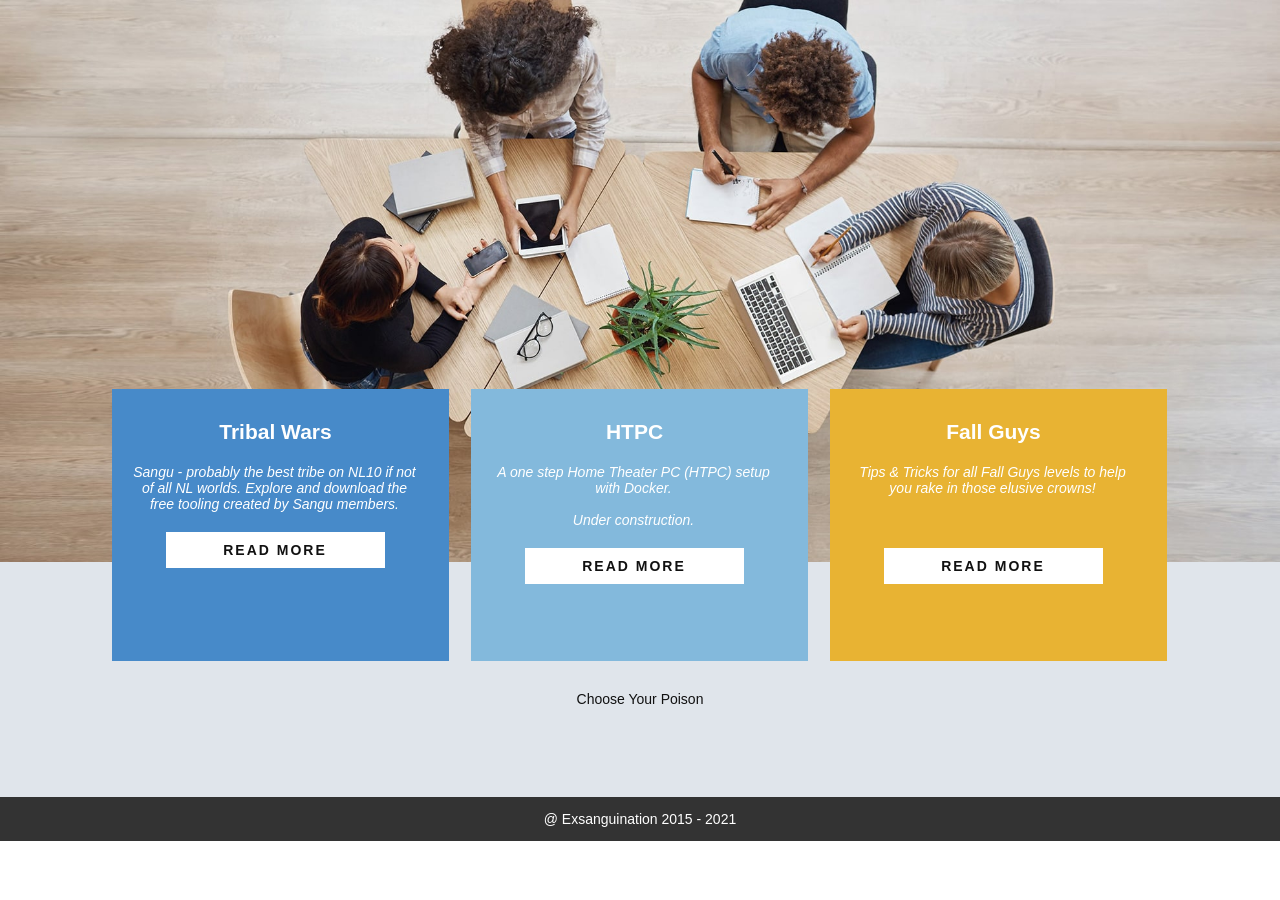
==== index.html @ d62bf0f2 "initial version" ====
<!DOCTYPE html>

<html>

<head>
  <meta http-equiv="Content-Type" content="text/html; charset=UTF-8">
  <meta name="viewport" content="width=device-width, initial-scale=1.0">
  <link rel="icon" type="image/png" href="favicon.png">

  <meta name="keywords" content="fallguys htpc tribalwars sangu sangupackage twtactics">
  <meta name="description" content="">
  <title>Sangu</title>
  <link rel="stylesheet" href="./assets/layout.css" media="screen">
  <link rel="stylesheet" href="./assets/page.css" media="screen">
</head>

<body>

  <section class="u-align-center u-clearfix u-palette-5-light-2 u-section-2">
    <img src="./assets/background.jpg" alt="" class="u-expanded-width u-image u-image-default u-image-1">
    <div class="u-list u-repeater u-list-1">
      <div class="u-align-center u-container-style u-list-item u-palette-1-base u-repeater-item u-list-item-1">
        <div class="u-container-layout u-similar-container u-valign-top u-container-layout-1">
          <h4 class="u-custom-font u-font-montserrat u-text u-text-1">Tribal Wars</h4>
          <p class="u-text u-text-2">
            Sangu - probably the best tribe on NL10 if not of all NL worlds.
            Explore and download the free tooling created by Sangu members.
          </p>
          <a href="https://sangu.be/tribalwars" class="u-btn u-button-style u-white u-btn-1">
            read more
          </a>
        </div>
      </div>
      <div class="u-align-center u-container-style u-list-item u-palette-4-base u-repeater-item u-list-item-2">
        <div class="u-container-layout u-similar-container u-valign-top u-container-layout-2">
          <h4 class="u-custom-font u-font-montserrat u-text u-text-3">HTPC</h4>
          <p class="u-text u-text-4">
            A one step Home Theater PC (HTPC) setup with Docker.
            <br /><br />
            Under construction.
          </p>
          <a href="https://sangu.be/htpc" class="u-btn u-button-style u-white u-btn-2">
            read more
          </a>
        </div>
      </div>
      <div
        class="u-align-center u-container-style u-custom-background u-list-item u-palette-2-base u-repeater-item u-list-item-3">
        <div class="u-container-layout u-similar-container u-valign-top u-container-layout-3">
          <h4 class="u-custom-font u-font-montserrat u-text u-text-5">Fall Guys</h4>
          <p class="u-text u-text-6">
            Tips & Tricks for all Fall Guys levels to help you rake in those elusive crowns!
            <br /><br /><br />
          </p>
          <a href="https://sangu.be/fallguys" class="u-btn u-button-style u-white u-btn-3">
            read more
          </a>
        </div>
      </div>
    </div>
    <p class="u-text u-text-7">Choose Your Poison</p>
  </section>


  <section class="u-backlink u-clearfix u-grey-80">
    @ Exsanguination 2015 - 2021
  </section>
</body>

</html>
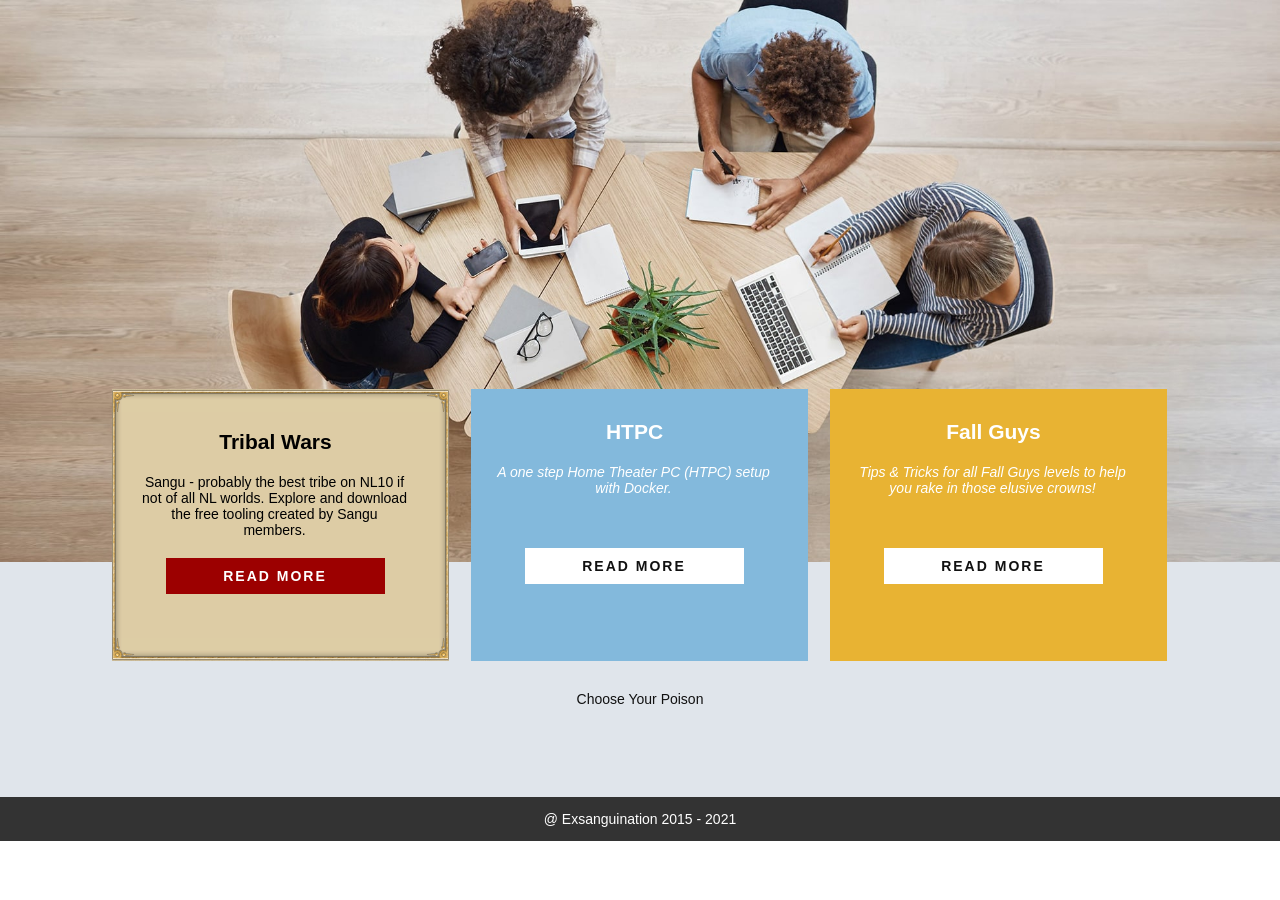
==== commit 76b5ab1f: "tribalwars block" ====
--- a/index.html
+++ b/index.html
@@ -3,68 +3,86 @@
 <html>
 
 <head>
-  <meta http-equiv="Content-Type" content="text/html; charset=UTF-8">
-  <meta name="viewport" content="width=device-width, initial-scale=1.0">
-  <link rel="icon" type="image/png" href="favicon.png">
+    <meta http-equiv="Content-Type" content="text/html; charset=UTF-8">
+    <meta name="viewport" content="width=device-width, initial-scale=1.0">
+    <link rel="icon" type="image/png" href="favicon.png">
 
-  <meta name="keywords" content="fallguys htpc tribalwars sangu sangupackage twtactics">
-  <meta name="description" content="">
-  <title>Sangu</title>
-  <link rel="stylesheet" href="./assets/layout.css" media="screen">
-  <link rel="stylesheet" href="./assets/page.css" media="screen">
+    <meta name="keywords" content="fallguys htpc tribalwars sangu sangupackage twtactics">
+    <meta name="description" content="">
+    <title>Sangu</title>
+    <link rel="stylesheet" href="./assets/layout.css" media="screen">
+    <link rel="stylesheet" href="./assets/page.css" media="screen">
+    <link rel="stylesheet" href="./assets/tribalwars/tribalwars.css" media="screen">
 </head>
 
 <body>
 
-  <section class="u-align-center u-clearfix u-palette-5-light-2 u-section-2">
-    <img src="./assets/background.jpg" alt="" class="u-expanded-width u-image u-image-default u-image-1">
-    <div class="u-list u-repeater u-list-1">
-      <div class="u-align-center u-container-style u-list-item u-palette-1-base u-repeater-item u-list-item-1">
-        <div class="u-container-layout u-similar-container u-valign-top u-container-layout-1">
-          <h4 class="u-custom-font u-font-montserrat u-text u-text-1">Tribal Wars</h4>
-          <p class="u-text u-text-2">
-            Sangu - probably the best tribe on NL10 if not of all NL worlds.
-            Explore and download the free tooling created by Sangu members.
-          </p>
-          <a href="https://sangu.be/tribalwars" class="u-btn u-button-style u-white u-btn-1">
-            read more
-          </a>
-        </div>
-      </div>
-      <div class="u-align-center u-container-style u-list-item u-palette-4-base u-repeater-item u-list-item-2">
-        <div class="u-container-layout u-similar-container u-valign-top u-container-layout-2">
-          <h4 class="u-custom-font u-font-montserrat u-text u-text-3">HTPC</h4>
-          <p class="u-text u-text-4">
-            A one step Home Theater PC (HTPC) setup with Docker.
-            <br /><br />
-            Under construction.
-          </p>
-          <a href="https://sangu.be/htpc" class="u-btn u-button-style u-white u-btn-2">
-            read more
-          </a>
-        </div>
-      </div>
-      <div
-        class="u-align-center u-container-style u-custom-background u-list-item u-palette-2-base u-repeater-item u-list-item-3">
-        <div class="u-container-layout u-similar-container u-valign-top u-container-layout-3">
-          <h4 class="u-custom-font u-font-montserrat u-text u-text-5">Fall Guys</h4>
-          <p class="u-text u-text-6">
-            Tips & Tricks for all Fall Guys levels to help you rake in those elusive crowns!
-            <br /><br /><br />
-          </p>
-          <a href="https://sangu.be/fallguys" class="u-btn u-button-style u-white u-btn-3">
-            read more
-          </a>
-        </div>
-      </div>
-    </div>
-    <p class="u-text u-text-7">Choose Your Poison</p>
-  </section>
+    <section class="u-align-center u-clearfix u-palette-5-light-2 u-section-2">
+        <img src="./assets/background.jpg" alt="" class="u-expanded-width u-image u-image-default u-image-1">
+
+        <div class="u-list u-repeater u-list-1">
+
+            <div id="tribalwars" class="u-align-center u-container-style u-list-item u-palette-1-base u-repeater-item u-list-item-1">
+                <div class="news box-border gold">
+                    <div class="top-left"></div>
+                    <div class="top-right"></div>
+                    <div class="middle-top"></div>
+                    <div class="middle-bottom"></div>
+                    <div class="middle-left"></div>
+                    <div class="middle-right"></div>
+                    <div class="bottom-left"></div>
+                    <div class="bottom-right"></div>
+                    <div class="inner seperated">
+                        <div class="u-container-layout u-similar-container u-valign-top u-container-layout-1">
+                            <h4 class="u-custom-font u-font-montserrat u-text u-text-1">Tribal Wars</h4>
+                            <p class="u-text u-text-2">
+                                Sangu - probably the best tribe on NL10 if not of all NL worlds.
+                                Explore and download the free tooling created by Sangu members.
+                            </p>
+                            <a href="https://sangu.be/tribalwars" class="u-btn u-button-style u-white u-btn-1">
+                                read more
+                            </a>
+                        </div>
+                    </div>
+                </div>
+            </div>
 
 
-  <section class="u-backlink u-clearfix u-grey-80">
-    @ Exsanguination 2015 - 2021
-  </section>
+
+
+            <div class="u-align-center u-container-style u-list-item u-palette-4-base u-repeater-item u-list-item-2">
+                <div class="u-container-layout u-similar-container u-valign-top u-container-layout-2">
+                    <h4 class="u-custom-font u-font-montserrat u-text u-text-3">HTPC</h4>
+                    <p class="u-text u-text-4">
+                        A one step Home Theater PC (HTPC) setup with Docker.
+                        <br /><br /><br />
+                    </p>
+                    <a href="https://sangu.be/htpc" class="u-btn u-button-style u-white u-btn-2">
+                        read more
+                    </a>
+                </div>
+            </div>
+            <div
+                class="u-align-center u-container-style u-custom-background u-list-item u-palette-2-base u-repeater-item u-list-item-3">
+                <div class="u-container-layout u-similar-container u-valign-top u-container-layout-3">
+                    <h4 class="u-custom-font u-font-montserrat u-text u-text-5">Fall Guys</h4>
+                    <p class="u-text u-text-6">
+                        Tips & Tricks for all Fall Guys levels to help you rake in those elusive crowns!
+                        <br /><br /><br />
+                    </p>
+                    <a href="https://sangu.be/fallguys" class="u-btn u-button-style u-white u-btn-3">
+                        read more
+                    </a>
+                </div>
+            </div>
+        </div>
+        <p class="u-text u-text-7">Choose Your Poison</p>
+    </section>
+
+
+    <section class="u-backlink u-clearfix u-grey-80">
+        @ Exsanguination 2015 - 2021
+    </section>
 </body>
 
-</html>+</html>
--- a/assets/layout.css
+++ b/assets/layout.css
@@ -21405,7 +21405,7 @@
 .u-container-style.u-palette-1-base:before,
 .u-table-alt-palette-1-base tr:nth-child(even) {
   color: #ffffff;
-  background-color: #478ac9;
+  background-color: #DDCCA5;
 }
 .u-button-style.u-palette-1-base,
 .u-button-style.u-palette-1-base[class*="u-border-"] {
--- a/assets/page.css
+++ b/assets/page.css
@@ -31,7 +31,6 @@
 }
 
 .u-section-2 .u-text-2 {
-  font-style: italic;
   margin: 20px 2px 0 0;
 }
 
--- a/assets/tribalwars/tribalwars.css
+++ b/assets/tribalwars/tribalwars.css
@@ -0,0 +1,203 @@
+#tribalwars {
+    color: black;
+    font-style: normal;
+}
+
+#tribalwars a {
+    background-color: #9C0000 !important;
+    color: white !important;
+}
+
+.box-border.red .top-left,
+.box-border.red .top-right,
+.box-border.red .bottom-left,
+.box-border.red .bottom-right {
+    width: 20px;
+    height: 20px;
+}
+.box-border.red .middle {
+    background: url("bg.png");
+    top: 20px;
+    bottom: 20px;
+    left: 20px;
+    right: 20px;
+}
+.box-border.red .middle-top,
+.box-border.red .middle-bottom {
+    height: 20px;
+    left: 20px;
+    right: 20px;
+}
+.box-border.red .middle-left,
+.box-border.red .middle-right {
+    width: 20px;
+    top: 20px;
+    bottom: 20px;
+}
+.box-border.red .top-left {
+    background: url("border-corner.png");
+}
+.box-border.red .top-right {
+    background: url("border-corner.png");
+}
+.box-border.red .bottom-left {
+    background: url("border-corner.png");
+}
+.box-border.red .bottom-right {
+    background: url("border-corner.png");
+}
+.box-border.red .middle-left {
+    background: url("border-left.png");
+}
+.box-border.red .middle-right {
+    background: url("border-left.png");
+}
+.box-border.red .middle-top {
+    background: url("border-top.png");
+}
+.box-border.red .middle-bottom {
+    background: url("border-top.png");
+}
+.box-border.red .divider {
+    position: absolute;
+    background: url("divider-middle.png");
+    top: 6px;
+    bottom: 3px;
+    width: 12px;
+}
+.box-border.red .divider:before,
+.box-border.red .divider:after {
+    content: "";
+    background: url("divider-top.png");
+    width: 19px;
+    height: 7px;
+    position: absolute;
+    left: -5px;
+}
+.box-border.red .divider:before {
+    top: 0;
+}
+.box-border.red .divider:after {
+    bottom: 0;
+    -webkit-transform: scaleY(-1);
+    transform: scaleY(-1);
+}
+.box-border.red .wrap {
+    position: relative;
+}
+.box-border.red .left,
+.box-border.red .right {
+    width: 50%;
+    height: 100%;
+    float: left;
+}
+body[dir="rtl"] .box-border.red .left,
+body[dir="rtl"] .box-border.red .right {
+    float: right;
+}
+.box-border.red .right {
+    float: right;
+}
+body[dir="rtl"] .box-border.red .right {
+    float: left;
+}
+.box-border.gold {
+    background-color: #ddcca5;
+}
+.box-border.gold .top-left,
+.box-border.gold .top-right,
+.box-border.gold .bottom-left,
+.box-border.gold .bottom-right {
+    width: 24px;
+    height: 24px;
+}
+.box-border.gold .middle-top,
+.box-border.gold .middle-bottom {
+    height: 23px;
+    left: 24px;
+    right: 24px;
+}
+.box-border.gold .middle-left,
+.box-border.gold .middle-right {
+    width: 24px;
+    top: 24px;
+    bottom: 24px;
+}
+.box-border.gold .top-left {
+    background: url("border-corner2.png");
+}
+.box-border.gold .top-right {
+    background: url("border-corner2.png");
+}
+.box-border.gold .bottom-left {
+    background: url("border-corner2.png");
+}
+.box-border.gold .bottom-right {
+    background: url("border-corner2.png");
+}
+.box-border.gold .middle-left {
+    background: url("border-left2.png");
+}
+.box-border.gold .middle-right {
+    background: url("border-left2.png");
+}
+.box-border.gold .middle-top {
+    background: url("border-top2.png");
+}
+.box-border.gold .middle-bottom {
+    background: url("border-top2.png");
+}
+.box-border {
+    width: 100%;
+    height: 100%;
+    position: relative;
+}
+.box-border .inner {
+    position: relative;
+    padding: 10px;
+    height: 100%;
+}
+.box-border .top-left,
+.box-border .top-right,
+.box-border .bottom-left,
+.box-border .bottom-right,
+.box-border .middle,
+.box-border .middle-top,
+.box-border .middle-bottom,
+.box-border .middle-left,
+.box-border .middle-right {
+    position: absolute;
+}
+.box-border .top-right {
+    -webkit-transform: scaleX(-1);
+    transform: scaleX(-1);
+    right: 0;
+}
+.box-border .top-left {
+    left: 0;
+}
+.box-border .bottom-left {
+    -webkit-transform: scaleY(-1);
+    transform: scaleY(-1);
+    bottom: 0;
+    left: 0;
+}
+.box-border .bottom-right {
+    -webkit-transform: rotate(180deg);
+    transform: rotate(180deg);
+    bottom: 0;
+    right: 0;
+}
+.box-border .middle-right {
+    -webkit-transform: rotate(180deg);
+    transform: rotate(180deg);
+    right: 0;
+}
+.box-border .middle-left {
+    left: 0;
+}
+.box-border .middle-bottom {
+    -webkit-transform: rotate(180deg);
+    transform: rotate(180deg);
+    bottom: 0;
+}
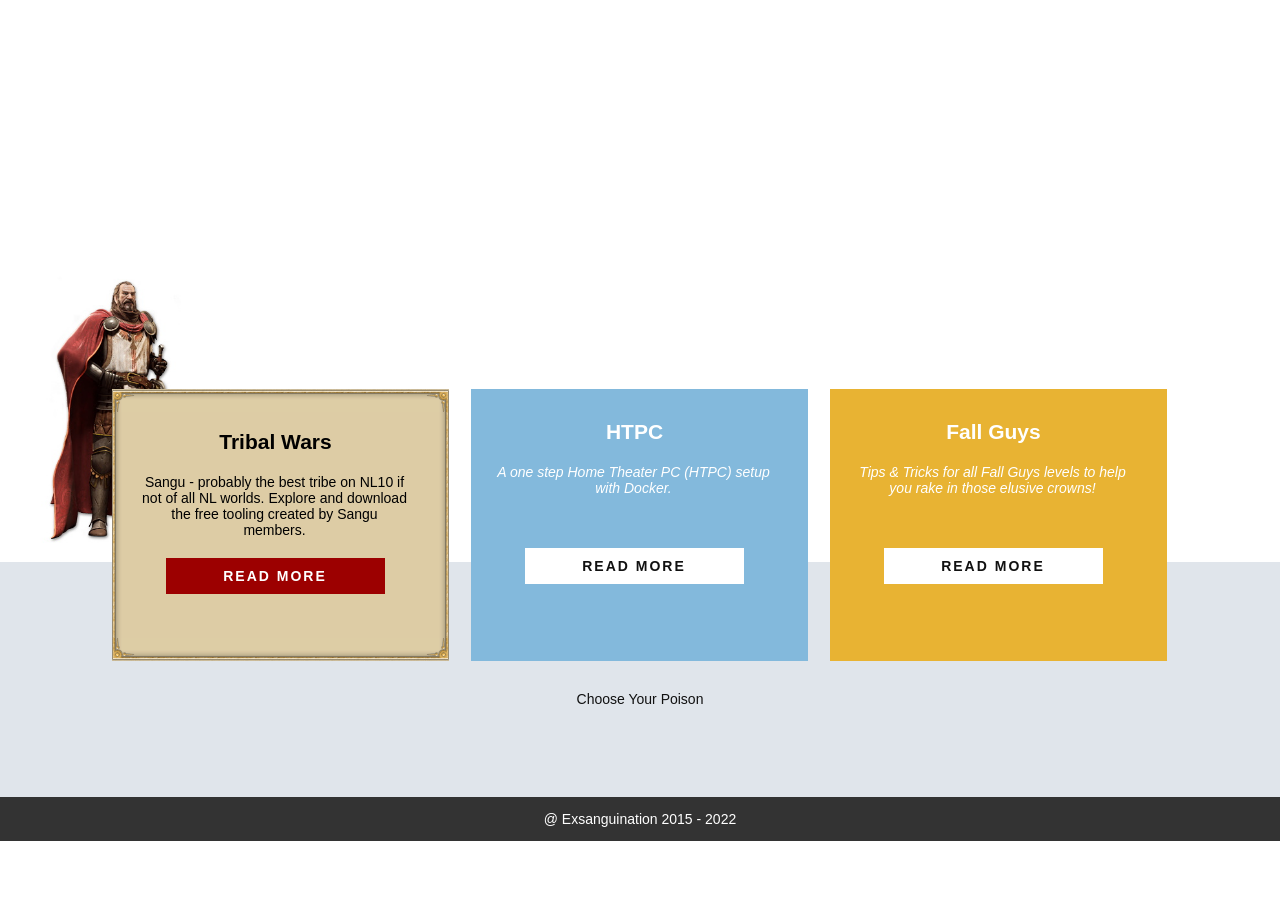
==== commit 362a92cf: "2022" ====
--- a/index.html
+++ b/index.html
@@ -81,7 +81,7 @@
 
 
     <section class="u-backlink u-clearfix u-grey-80">
-        @ Exsanguination 2015 - 2021
+        @ Exsanguination 2015 - 2022
     </section>
 </body>
 
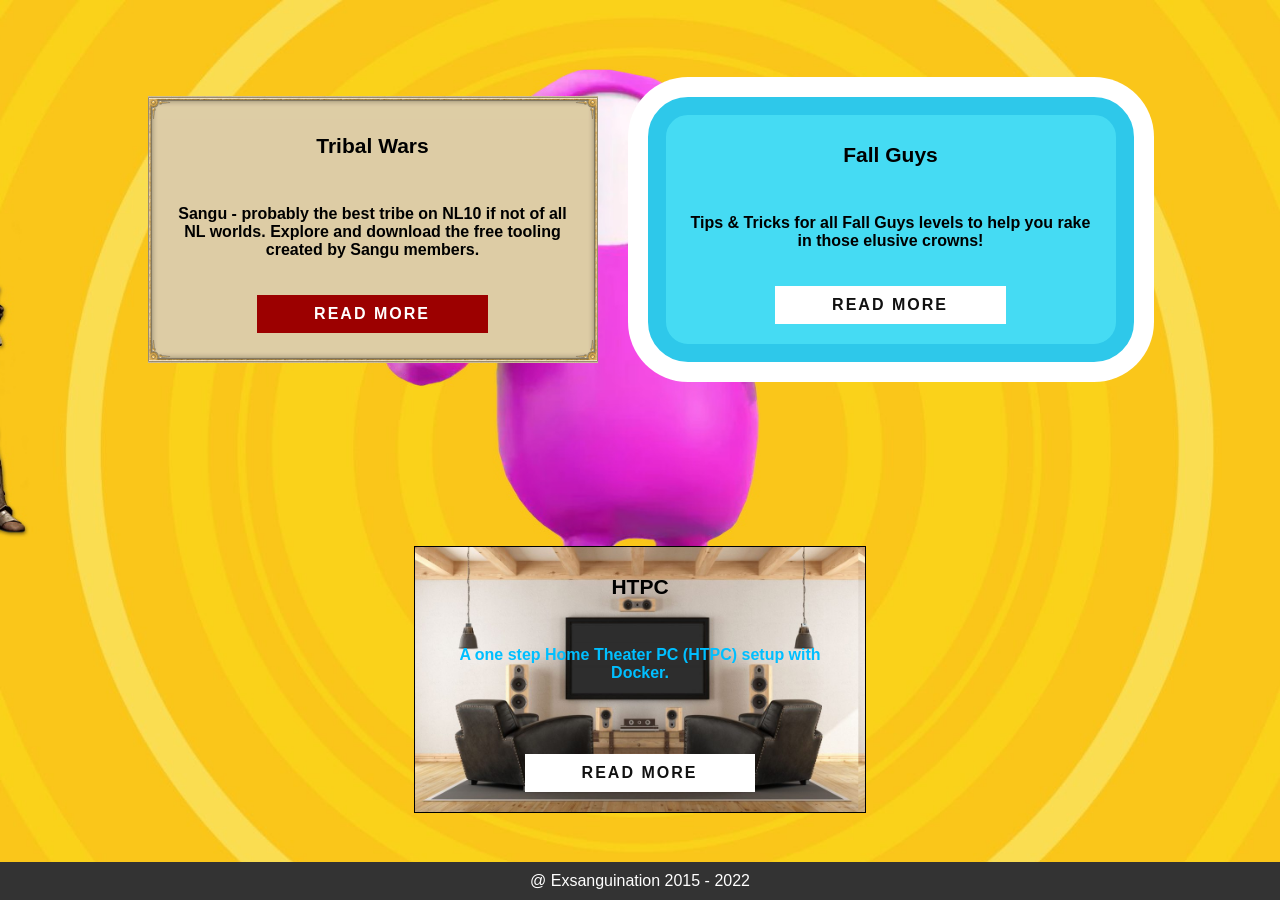
==== commit da514ee1: "index page layout" ====
--- a/index.html
+++ b/index.html
@@ -7,22 +7,20 @@
     <meta name="viewport" content="width=device-width, initial-scale=1.0">
     <link rel="icon" type="image/png" href="favicon.png">
 
-    <meta name="keywords" content="fallguys htpc tribalwars sangu sangupackage twtactics">
+    <meta name="keywords" content="fallguys htpc sonarr radarr jellyfin tribalwars sangu sangupackage twtactics">
     <meta name="description" content="">
     <title>Sangu</title>
-    <link rel="stylesheet" href="./assets/layout.css" media="screen">
-    <link rel="stylesheet" href="./assets/page.css" media="screen">
+    <link rel="stylesheet" href="./assets/index.css" media="screen">
     <link rel="stylesheet" href="./assets/tribalwars/tribalwars.css" media="screen">
+
+    <!-- <script>document.write('<script src="http://' + (location.host || 'localhost').split(':')[0] + ':35729/livereload.js?snipver=1"></' + 'script>')</script> -->
 </head>
 
 <body>
 
-    <section class="u-align-center u-clearfix u-palette-5-light-2 u-section-2">
-        <img src="./assets/background.jpg" alt="" class="u-expanded-width u-image u-image-default u-image-1">
-
-        <div class="u-list u-repeater u-list-1">
-
-            <div id="tribalwars" class="u-align-center u-container-style u-list-item u-palette-1-base u-repeater-item u-list-item-1">
+    <div class="container">
+        <div class="box tribalwars">
+            <div id="tribalwars">
                 <div class="news box-border gold">
                     <div class="top-left"></div>
                     <div class="top-right"></div>
@@ -33,56 +31,50 @@
                     <div class="bottom-left"></div>
                     <div class="bottom-right"></div>
                     <div class="inner seperated">
-                        <div class="u-container-layout u-similar-container u-valign-top u-container-layout-1">
-                            <h4 class="u-custom-font u-font-montserrat u-text u-text-1">Tribal Wars</h4>
-                            <p class="u-text u-text-2">
-                                Sangu - probably the best tribe on NL10 if not of all NL worlds.
-                                Explore and download the free tooling created by Sangu members.
-                            </p>
-                            <a href="https://sangu.be/tribalwars" class="u-btn u-button-style u-white u-btn-1">
-                                read more
-                            </a>
-                        </div>
+                        <h4>Tribal Wars</h4>
+                        <p>
+                            Sangu - probably the best tribe on NL10 if not of all NL worlds.
+                            Explore and download the free tooling created by Sangu members.
+                        </p>
+                        <a href="https://sangu.be/tribalwars" class="read-more">
+                            read more
+                        </a>
                     </div>
                 </div>
             </div>
+        </div>
 
 
-
-
-            <div class="u-align-center u-container-style u-list-item u-palette-4-base u-repeater-item u-list-item-2">
-                <div class="u-container-layout u-similar-container u-valign-top u-container-layout-2">
-                    <h4 class="u-custom-font u-font-montserrat u-text u-text-3">HTPC</h4>
-                    <p class="u-text u-text-4">
-                        A one step Home Theater PC (HTPC) setup with Docker.
-                        <br /><br /><br />
+        <div class="box fallguys">
+            <div class="card">
+                <div class="card-body">
+                    <h4 class="card-title">Fall Guys</h4>
+                    <p class="card-text">
+                        Tips & Tricks for all Fall Guys levels to help you rake in those elusive crowns!
                     </p>
-                    <a href="https://sangu.be/htpc" class="u-btn u-button-style u-white u-btn-2">
-                        read more
-                    </a>
-                </div>
-            </div>
-            <div
-                class="u-align-center u-container-style u-custom-background u-list-item u-palette-2-base u-repeater-item u-list-item-3">
-                <div class="u-container-layout u-similar-container u-valign-top u-container-layout-3">
-                    <h4 class="u-custom-font u-font-montserrat u-text u-text-5">Fall Guys</h4>
-                    <p class="u-text u-text-6">
-                        Tips & Tricks for all Fall Guys levels to help you rake in those elusive crowns!
-                        <br /><br /><br />
-                    </p>
-                    <a href="https://sangu.be/fallguys" class="u-btn u-button-style u-white u-btn-3">
+                    <a href="https://sangu.be/fallguys" class="read-more">
                         read more
                     </a>
                 </div>
             </div>
         </div>
-        <p class="u-text u-text-7">Choose Your Poison</p>
-    </section>
 
 
-    <section class="u-backlink u-clearfix u-grey-80">
+        <div class="box htpc">
+            <h4>HTPC</h4>
+            <p>
+                A one step Home Theater PC (HTPC) setup with Docker.
+                <br /><br /><br />
+            </p>
+            <a href="https://sangu.be/htpc" class="read-more">
+                read more
+            </a>
+        </div>
+    </div>
+
+    <footer>
         @ Exsanguination 2015 - 2022
-    </section>
+    </footer>
 </body>
 
 </html>
--- a/assets/index.css
+++ b/assets/index.css
@@ -0,0 +1,101 @@
+body {
+    background: url(background.jpg) no-repeat center center fixed;
+    -webkit-background-size: cover;
+    -moz-background-size: cover;
+    -o-background-size: cover;
+    background-size: cover;
+    padding: 0;
+    margin: 0;
+}
+
+
+html, body {
+    height: 100%;
+    font-family: Montserrat, sans-serif;
+}
+
+.container {
+    display: flex;
+    flex-wrap: wrap;
+    height: 100%;
+    align-items: center;
+    justify-content: center;
+}
+
+
+
+
+.box {
+    flex-grow: 1;
+    max-width: 450px;
+    margin: 25px;
+    text-align: center;
+    color: black
+}
+
+.box h4 {
+    font-size: 21px;
+    font-weight: 700;
+}
+
+.box p {
+    padding: 20px;
+    font-weight: bold;
+}
+
+.box .read-more {
+    color: #111111;
+    background-color: white;
+    text-transform: uppercase;
+    letter-spacing: 2px;
+    font-weight: 700;
+    margin: 0 0 20px 0;
+    padding: 10px 58px 10px 57px;
+    text-decoration: none;
+    display: inline-block;
+}
+
+.box .read-more:hover {
+    background-color: #e6e6e6 !important;
+}
+
+
+.fallguys {
+    margin-right: 60px;
+}
+
+.fallguys .card {
+    border-radius: 40px;
+    background: #45DBF3;
+    border: 18px solid #2EC8EA;
+
+    box-shadow: 0 0 0 20px white;
+
+    width: 100%;
+    height: 100%;
+    margin: 10px auto;
+    position: relative;
+}
+
+.htpc {
+    background: url(htpc.jpg);
+    background-size: auto 100%;
+    border: 1px solid black;
+    color: deepskyblue;
+}
+
+.htpc h4 {
+    color: black;
+}
+
+
+footer {
+    position: fixed;
+    left: 0;
+    bottom: 0;
+    width: 100%;
+    color: #ffffff;
+    background-color: #333333;
+    text-align: center;
+    padding: 10px 0;
+}
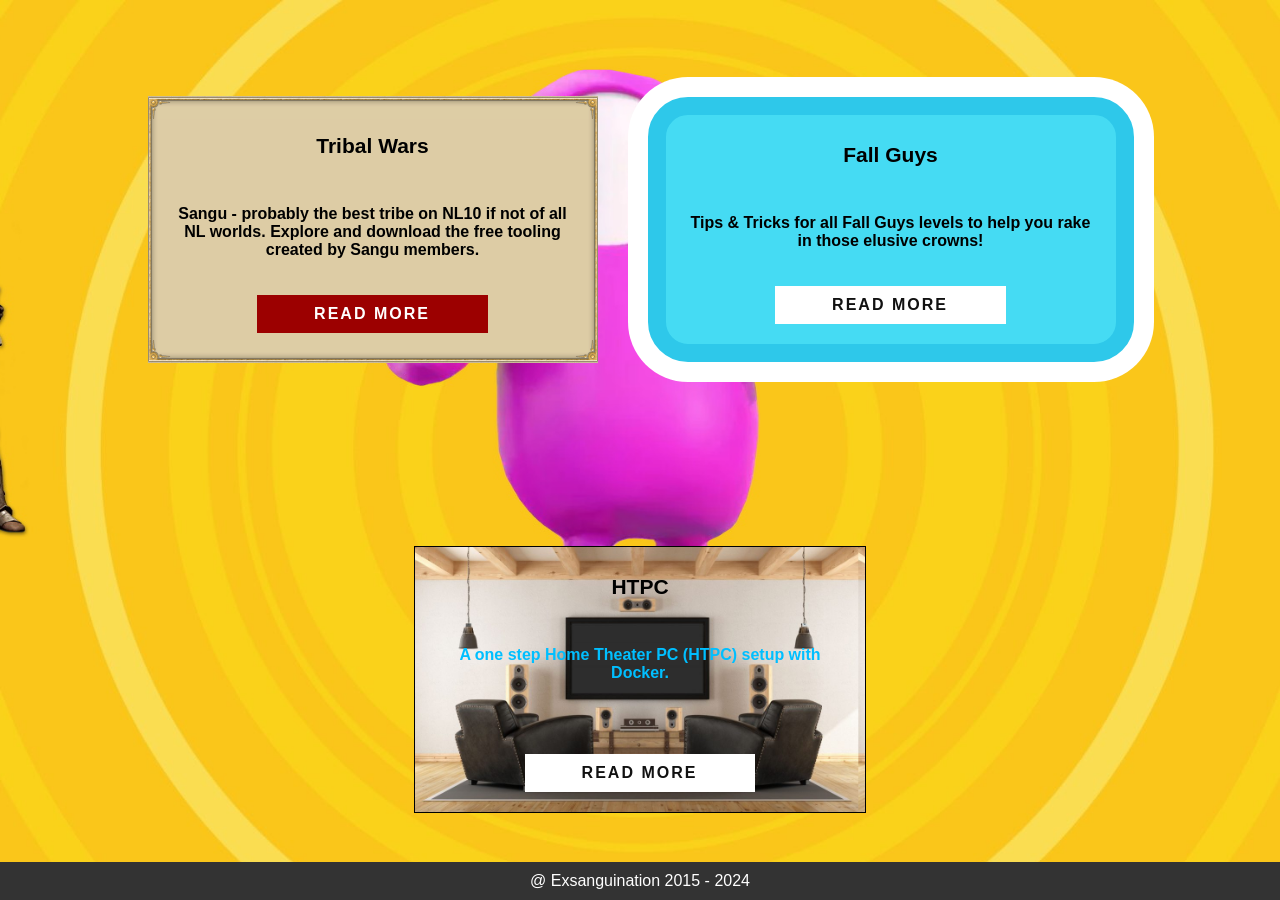
==== commit c00bac18: "2024 update 😀" ====
--- a/index.html
+++ b/index.html
@@ -73,7 +73,7 @@
     </div>
 
     <footer>
-        @ Exsanguination 2015 - 2022
+        @ Exsanguination 2015 - 2024
     </footer>
 </body>
 
